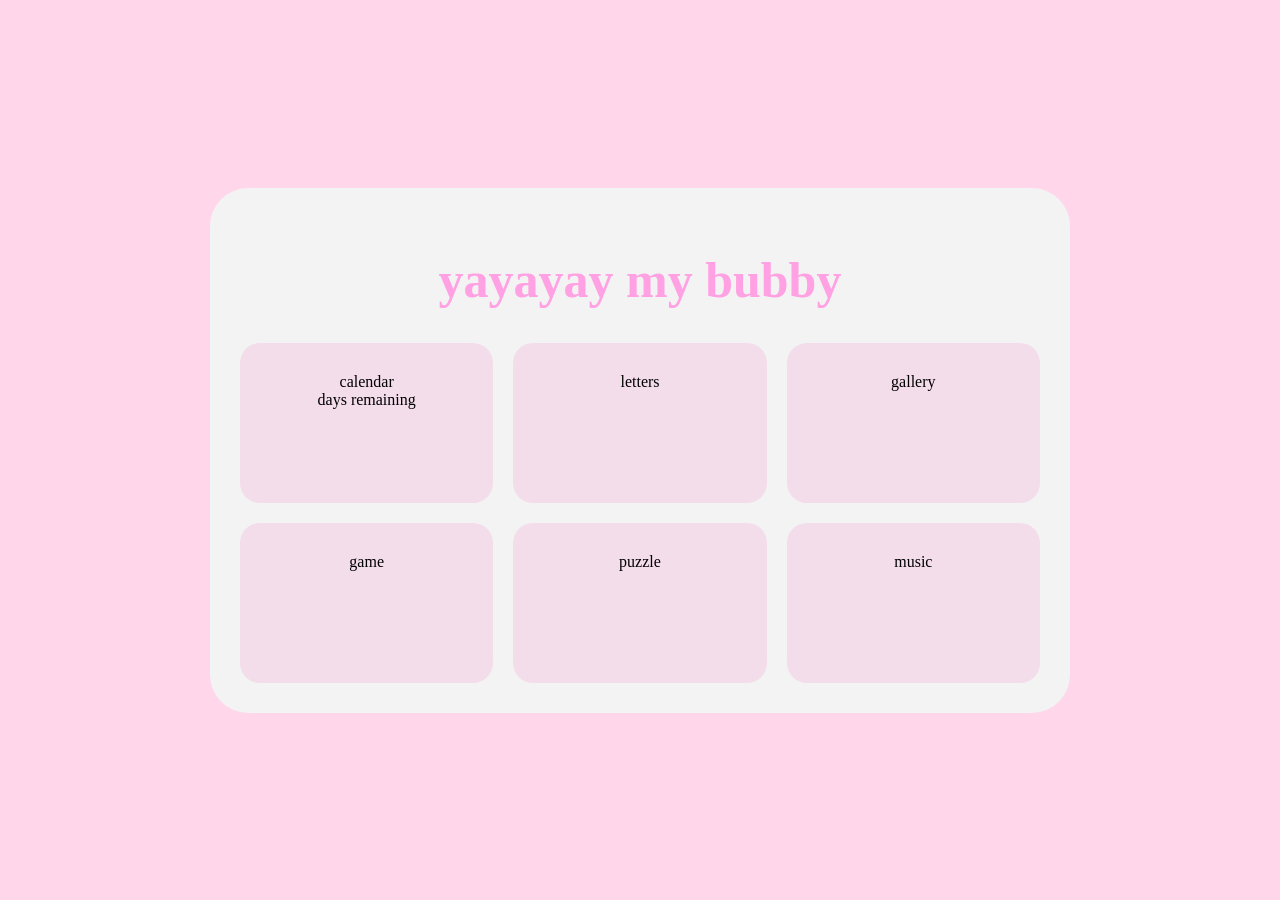
==== home.html @ 01050a65 "testing countdown" ====
<!DOCTYPE html>
<html lang="en">
  <head>
    <meta charset="UTF-8" />
    <meta name="viewport" content="width=device-width, initial-scale=1.0" />
    <link rel="stylesheet" href="home-styles.css" />
    <title>Unlocked</title>
  </head>

  <body>
    <div class="home-container">
      <h1>yayayay my bubby</h1>
      <div class="apps">
        <div class="app-slot">
          <span class="app">calendar</span>
          <div id="countdown">
            <span id="days-left"></span> days remaining
          </div>
        </div>

        <div class="app-slot">
          <span class="app">letters</span>
        </div>

        <div class="app-slot">
          <span class="app">gallery</span>
        </div>

        <div class="app-slot">
          <span class="app">game</span>
        </div>

        <div class="app-slot">
          <span class="app">puzzle</span>
        </div>

        <div class="app-slot">
          <span class="app">music</span>
        </div>
      </div>
    </div>
    <script src="script.js"></script>
  </body>
</html>
---- home-styles.css ----
body {
    margin: 0;
    height: 100vh;
    display: flex;
    justify-content: center;
    align-items: center;
    background: #ffd6ea;
    font-family: Georgia, serif;
}

h1 {
    color: #FFA1E2;
    font-size: 50px;
}

.home-container{
    width:800px;
    background:#f3f3f3;
    border-radius:38px;
    padding:30px;
    text-align:center;
}

.apps{
    display: grid;
    grid-template-columns: repeat(3, 3fr);
    gap: 20px;
}

.app-slot{
    background:#f4ddeb;
    height: 100px;
    border-radius:20px;
    padding:30px;
    text-align:center;
}
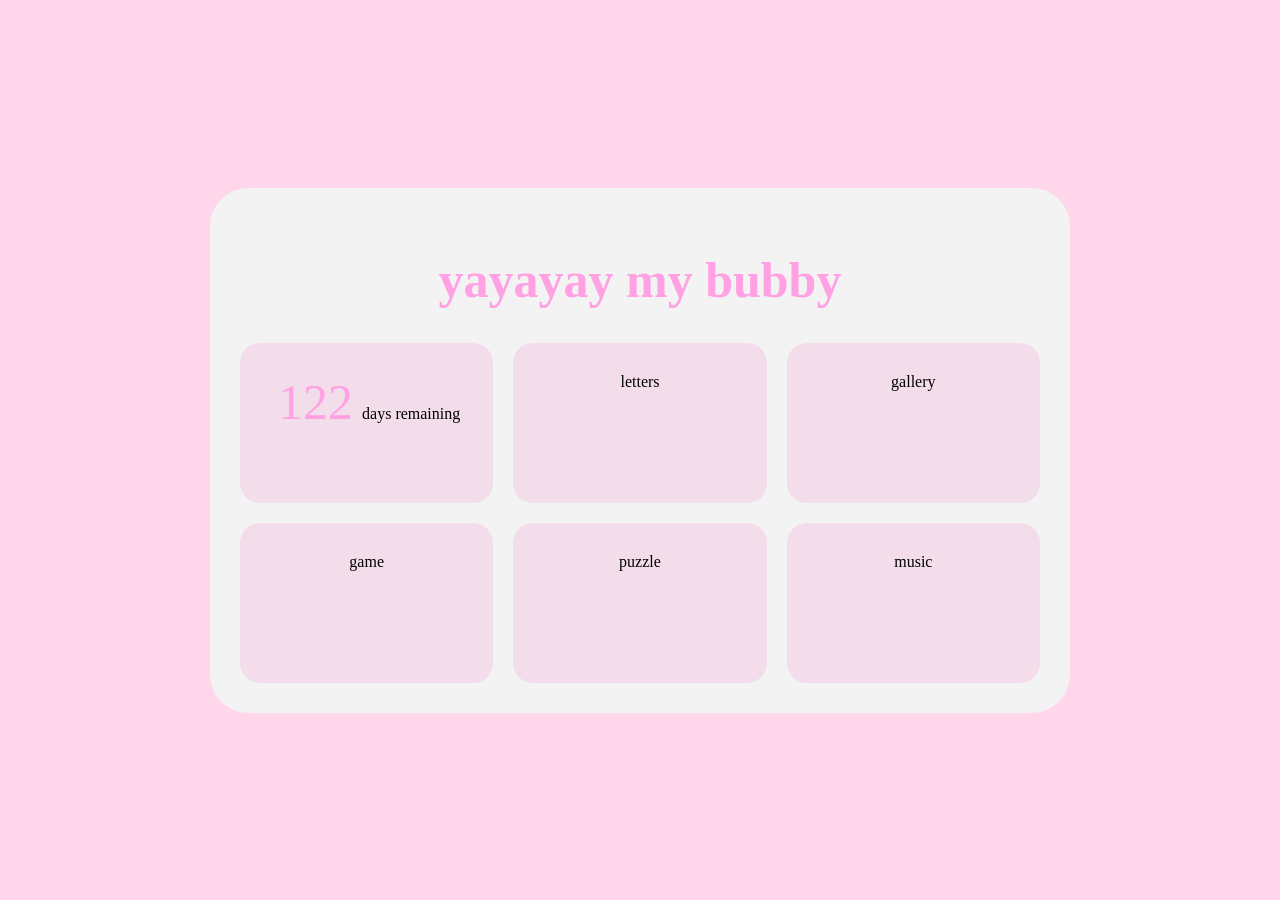
==== commit 36b68015: "updating date on home page" ====
--- a/home.html
+++ b/home.html
@@ -12,9 +12,9 @@
       <h1>yayayay my bubby</h1>
       <div class="apps">
         <div class="app-slot">
-          <span class="app">calendar</span>
+          <!-- <span class="app">calendar</span> -->
           <div id="countdown">
-            <span id="days-left"></span> days remaining
+            <span id="days-left"></span> <span id="date-text">days remaining</span>
           </div>
         </div>
 
--- a/home-styles.css
+++ b/home-styles.css
@@ -35,3 +35,11 @@
     text-align:center;
 }
 
+#days-left{
+    /* border: 1px solid #FFA1E2; */
+    padding: 5px;
+    font-size: 50px;
+    color: #FFA1E2;
+    padding-bottom: 100px;
+}
+
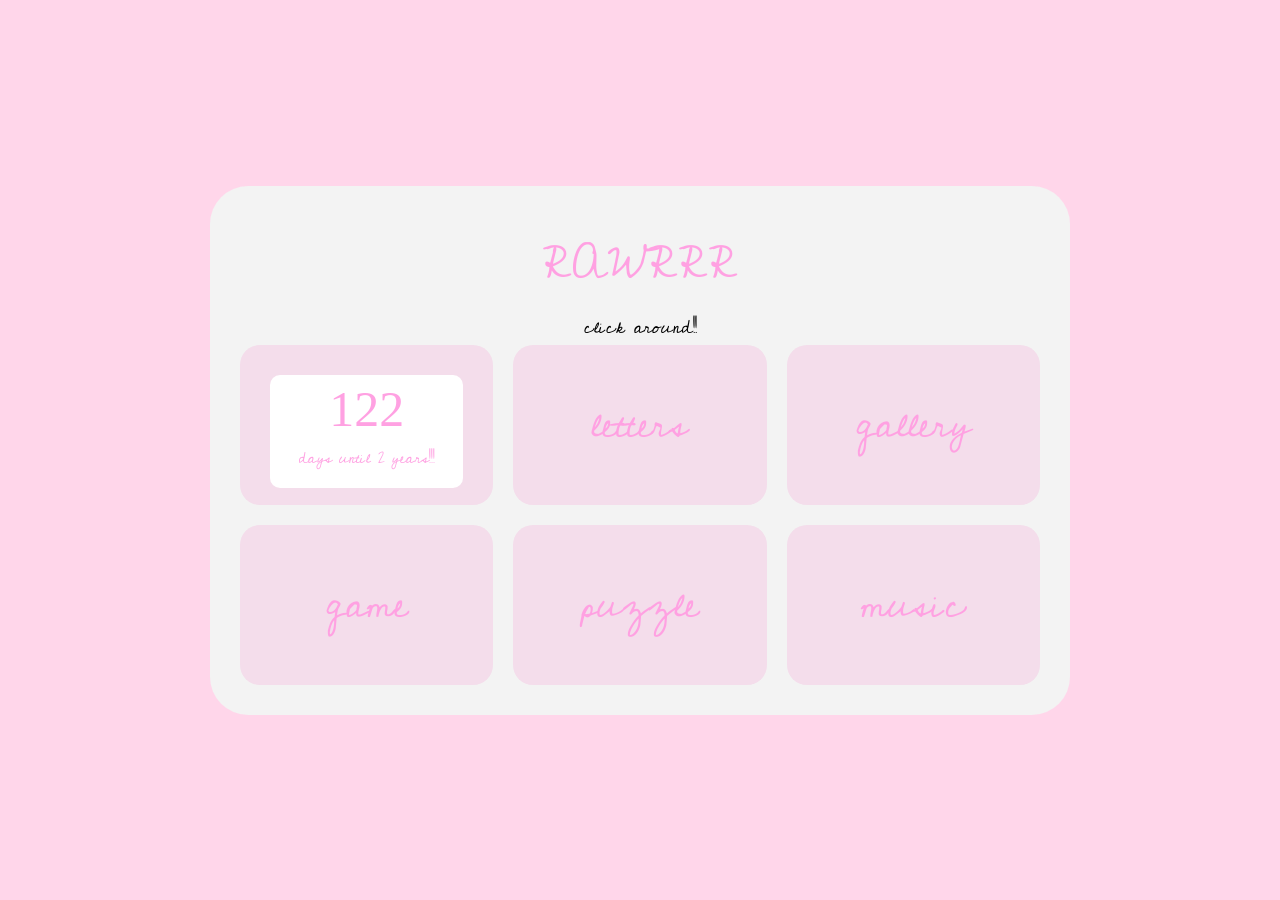
==== commit b888283f: "font changes" ====
--- a/home.html
+++ b/home.html
@@ -4,38 +4,43 @@
     <meta charset="UTF-8" />
     <meta name="viewport" content="width=device-width, initial-scale=1.0" />
     <link rel="stylesheet" href="home-styles.css" />
-    <title>Unlocked</title>
+    <title>Home Page</title>
+    <link rel="preconnect" href="https://fonts.googleapis.com">
+    <link rel="preconnect" href="https://fonts.gstatic.com" crossorigin>
+    <link href="https://fonts.googleapis.com/css2?family=Cedarville+Cursive&family=National+Park:wght@200..800&display=swap" rel="stylesheet">
   </head>
 
   <body>
     <div class="home-container">
-      <h1>yayayay my bubby</h1>
+      <!-- <h1 class="cedarville-cursive-regular">i love you mosttt bubby <3 </h1> -->
+      <h1 class="cedarville-cursive-regular">RAWRRR</h1>
+      <h3 class="cedarville-cursive-regular">click around!!</h1>
       <div class="apps">
         <div class="app-slot">
           <!-- <span class="app">calendar</span> -->
           <div id="countdown">
-            <span id="days-left"></span> <span id="date-text">days remaining</span>
+            <span id="days-left"></span> <span id="date-text" class="cedarville-cursive-regular">days until 2 years!!!</span>
           </div>
         </div>
 
         <div class="app-slot">
-          <span class="app">letters</span>
+          <span id="letters" class="cedarville-cursive-regular">letters</span>
         </div>
 
         <div class="app-slot">
-          <span class="app">gallery</span>
+          <span id="gallery" class="cedarville-cursive-regular">gallery</span>
         </div>
 
         <div class="app-slot">
-          <span class="app">game</span>
+          <span id="game" class="cedarville-cursive-regular">game</span>
         </div>
 
         <div class="app-slot">
-          <span class="app">puzzle</span>
+          <span id="puzzle" class="cedarville-cursive-regular">puzzle</span>
         </div>
 
         <div class="app-slot">
-          <span class="app">music</span>
+          <span id="music" class="cedarville-cursive-regular">music</span>
         </div>
       </div>
     </div>
--- a/home-styles.css
+++ b/home-styles.css
@@ -11,6 +11,13 @@
 h1 {
     color: #FFA1E2;
     font-size: 50px;
+    padding: 0px;
+    margin: 0px;
+    /* margin-bottom: 2px; */
+}
+
+h3{
+    margin: 0px;
 }
 
 .home-container{
@@ -40,6 +47,35 @@
     padding: 5px;
     font-size: 50px;
     color: #FFA1E2;
-    padding-bottom: 100px;
+    display: block;
 }
 
+#date-text{
+    color: #FFA1E2;
+}
+
+#countdown{
+    /* border: 1px solid #FFA1E2;
+    border-radius:20px;
+    padding-bottom: 10px */
+    display: block;
+    background:#ffffff;
+    border-radius:10px;
+    padding-bottom: 15px;
+    text-align:center;
+}
+
+#letters, #gallery, #game, #puzzle, #music{
+    font-size: 40px;
+    display: block;
+    color: #FFA1E2;
+    text-align: center;
+    align-content: center;
+    height: 100px;
+}
+
+.cedarville-cursive-regular {
+  font-family: "Cedarville Cursive", cursive;
+  font-weight: 400;
+  font-style: normal;
+}
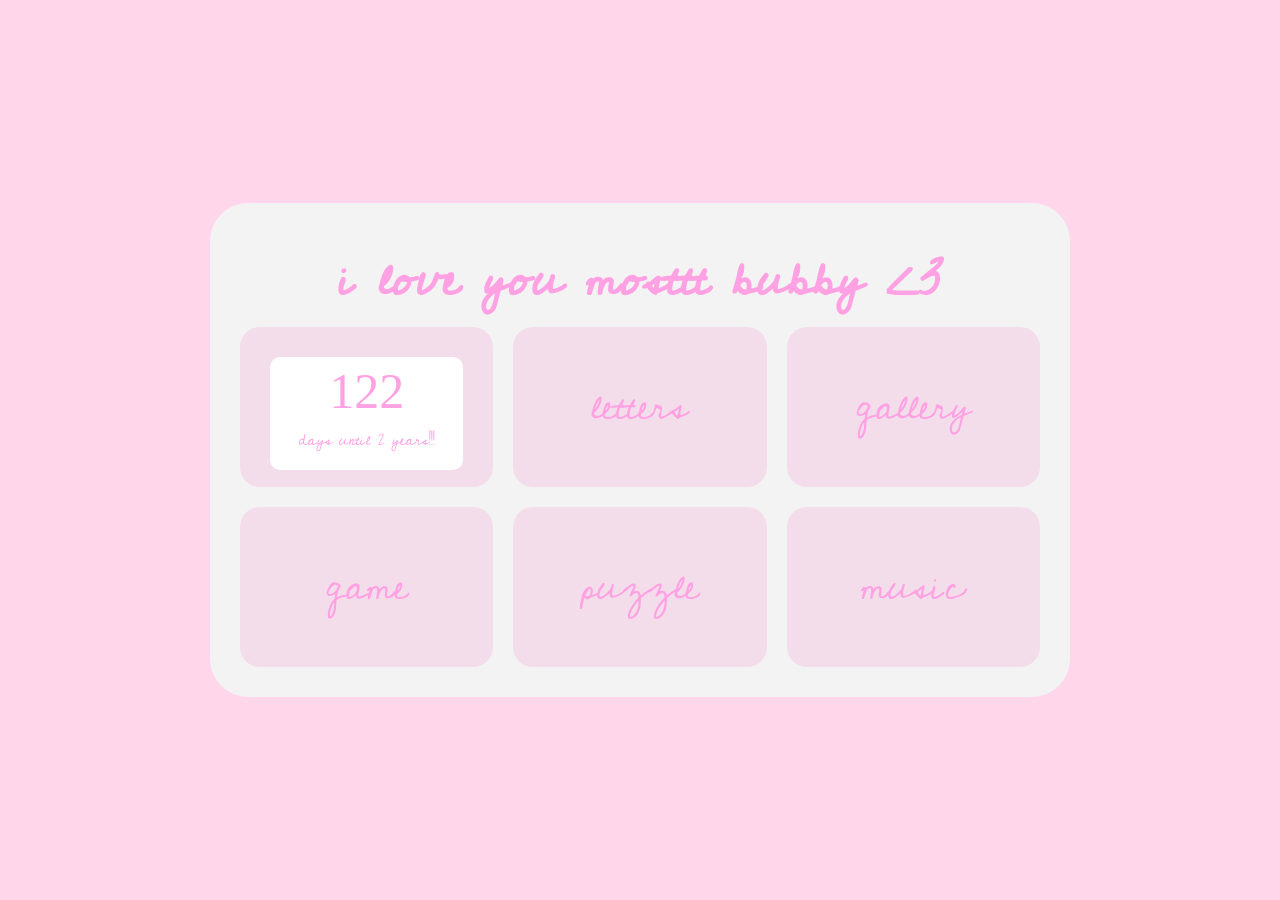
==== commit 94500ead: "fixing fonts" ====
--- a/home.html
+++ b/home.html
@@ -12,9 +12,8 @@
 
   <body>
     <div class="home-container">
-      <!-- <h1 class="cedarville-cursive-regular">i love you mosttt bubby <3 </h1> -->
-      <h1 class="cedarville-cursive-regular">RAWRRR</h1>
-      <h3 class="cedarville-cursive-regular">click around!!</h1>
+      <h1>i love you mosttt bubby <3 </h1>
+      <!-- <h3>click around!!</h3> -->
       <div class="apps">
         <div class="app-slot">
           <!-- <span class="app">calendar</span> -->
@@ -24,23 +23,23 @@
         </div>
 
         <div class="app-slot">
-          <span id="letters" class="cedarville-cursive-regular">letters</span>
+          <span id="letters">letters</span>
         </div>
 
         <div class="app-slot">
-          <span id="gallery" class="cedarville-cursive-regular">gallery</span>
+          <span id="gallery">gallery</span>
         </div>
 
         <div class="app-slot">
-          <span id="game" class="cedarville-cursive-regular">game</span>
+          <span id="game">game</span>
         </div>
 
         <div class="app-slot">
-          <span id="puzzle" class="cedarville-cursive-regular">puzzle</span>
+          <span id="puzzle">puzzle</span>
         </div>
 
         <div class="app-slot">
-          <span id="music" class="cedarville-cursive-regular">music</span>
+          <span id="music">music</span>
         </div>
       </div>
     </div>
--- a/home-styles.css
+++ b/home-styles.css
@@ -1,3 +1,11 @@
+@font-face {
+  font-family: 'Cedarville Cursive';
+  src: url('./fonts/CedarvilleCursive-Regular.ttf') format('truetype');
+  font-weight: normal;
+  font-style: normal;
+  font-display: swap;
+}
+
 body {
     margin: 0;
     height: 100vh;
@@ -9,15 +17,18 @@
 }
 
 h1 {
+    font-family: 'Cedarville Cursive', cursive;
     color: #FFA1E2;
     font-size: 50px;
     padding: 0px;
     margin: 0px;
+    border: 0px;
     /* margin-bottom: 2px; */
 }
 
 h3{
-    margin: 0px;
+    font-family: 'Cedarville Cursive', cursive;
+    margin-bottom: 10px;
 }
 
 .home-container{
@@ -52,6 +63,7 @@
 
 #date-text{
     color: #FFA1E2;
+    font-family: 'Cedarville Cursive', cursive;
 }
 
 #countdown{
@@ -66,6 +78,7 @@
 }
 
 #letters, #gallery, #game, #puzzle, #music{
+    font-family: 'Cedarville Cursive', cursive;
     font-size: 40px;
     display: block;
     color: #FFA1E2;
@@ -74,8 +87,22 @@
     height: 100px;
 }
 
-.cedarville-cursive-regular {
-  font-family: "Cedarville Cursive", cursive;
-  font-weight: 400;
-  font-style: normal;
+@keyframes rwdcur200258 {
+0%,7.0428571428571%,100% {cursor:url([data-uri]) 0 0, auto;}
+7.1428571428571%,14.185714285714% {cursor:url([data-uri]) 0 0, auto;}
+14.285714285714%,21.328571428571% {cursor:url([data-uri]) 0 0, auto;}
+21.428571428571%,28.471428571429% {cursor:url([data-uri]) 0 0, auto;}
+28.571428571429%,35.614285714286% {cursor:url([data-uri]) 0 0, auto;}
+35.714285714286%,42.757142857143% {cursor:url([data-uri]) 0 0, auto;}
+42.857142857143%,49.9% {cursor:url([data-uri]) 0 0, auto;}
+50%,57.042857142857% {cursor:url([data-uri]) 0 0, auto;}
+57.142857142857%,64.185714285714% {cursor:url([data-uri]) 0 0, auto;}
+64.285714285714%,71.328571428571% {cursor:url([data-uri]) 0 0, auto;}
+71.428571428571%,78.471428571429% {cursor:url([data-uri]) 0 0, auto;}
+78.571428571429%,85.614285714286% {cursor:url([data-uri]) 0 0, auto;}
+85.714285714286%,92.757142857143% {cursor:url([data-uri]) 0 0, auto;}
+92.857142857143%,99.9% {cursor:url([data-uri]) 0 0, auto;}
+}
+body{
+animation:rwdcur200258 1.8666666666667s linear infinite forwards;
 }
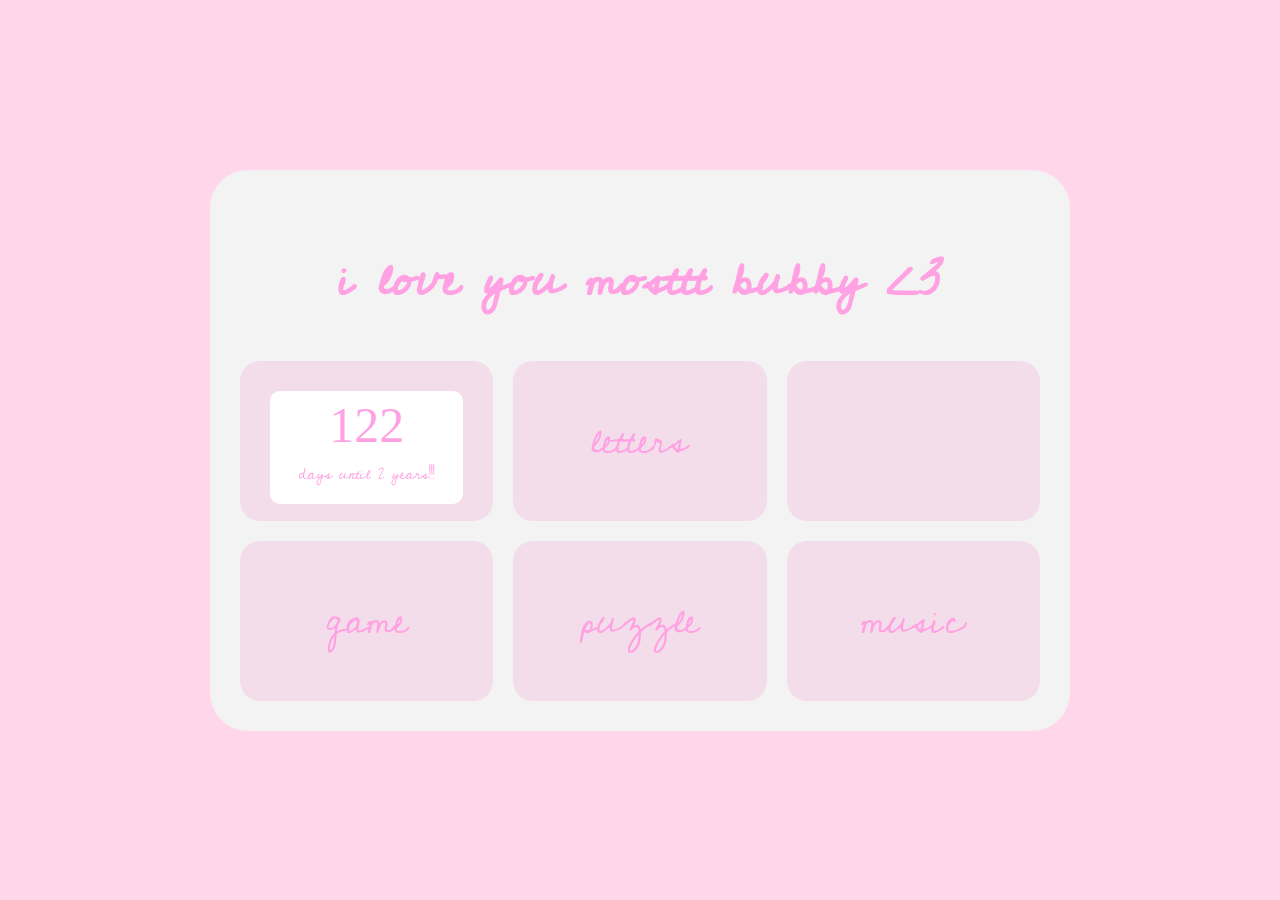
==== commit 4fd13806: "fixing photos template section" ====
--- a/home.html
+++ b/home.html
@@ -26,8 +26,8 @@
           <span id="letters">letters</span>
         </div>
 
-        <div class="app-slot">
-          <span id="gallery">gallery</span>
+        <div class="app-slot" id="slideshow">
+          <!-- <span id="gallery">gallery</span> -->
         </div>
 
         <div class="app-slot">
@@ -38,7 +38,12 @@
           <span id="puzzle">puzzle</span>
         </div>
 
-        <div class="app-slot">
+        <div class="app-slot" id="music-slot">
+          <!-- <div>
+            <img class="album" src="pictures/music/Starboy.png" alt="album cover">
+          </div>
+          <div> -->
+            <!-- <img id="player" src="pictures/music/Adobe Express - file.png" alt="music" class="music-icon"> -->
           <span id="music">music</span>
         </div>
       </div>
--- a/home-styles.css
+++ b/home-styles.css
@@ -4,6 +4,11 @@
   font-weight: normal;
   font-style: normal;
   font-display: swap;
+}
+
+html {
+  cursor: url('./cursor/pinkheart_normalselect.cur'), auto;
+  /* cursor: url('./cursor/pinkheart_helpselect.cur'), pointer; */
 }
 
 body {
@@ -21,7 +26,7 @@
     color: #FFA1E2;
     font-size: 50px;
     padding: 0px;
-    margin: 0px;
+    /* margin: 0px; */
     border: 0px;
     /* margin-bottom: 2px; */
 }
@@ -87,22 +92,9 @@
     height: 100px;
 }
 
-@keyframes rwdcur200258 {
-0%,7.0428571428571%,100% {cursor:url([data-uri]) 0 0, auto;}
-7.1428571428571%,14.185714285714% {cursor:url([data-uri]) 0 0, auto;}
-14.285714285714%,21.328571428571% {cursor:url([data-uri]) 0 0, auto;}
-21.428571428571%,28.471428571429% {cursor:url([data-uri]) 0 0, auto;}
-28.571428571429%,35.614285714286% {cursor:url([data-uri]) 0 0, auto;}
-35.714285714286%,42.757142857143% {cursor:url([data-uri]) 0 0, auto;}
-42.857142857143%,49.9% {cursor:url([data-uri]) 0 0, auto;}
-50%,57.042857142857% {cursor:url([data-uri]) 0 0, auto;}
-57.142857142857%,64.185714285714% {cursor:url([data-uri]) 0 0, auto;}
-64.285714285714%,71.328571428571% {cursor:url([data-uri]) 0 0, auto;}
-71.428571428571%,78.471428571429% {cursor:url([data-uri]) 0 0, auto;}
-78.571428571429%,85.614285714286% {cursor:url([data-uri]) 0 0, auto;}
-85.714285714286%,92.757142857143% {cursor:url([data-uri]) 0 0, auto;}
-92.857142857143%,99.9% {cursor:url([data-uri]) 0 0, auto;}
-}
-body{
-animation:rwdcur200258 1.8666666666667s linear infinite forwards;
+/* SLIDESHOW */
+#slider-image{
+    width: 100%;
+    height: 110px;
+    object-fit: cover;
 }
